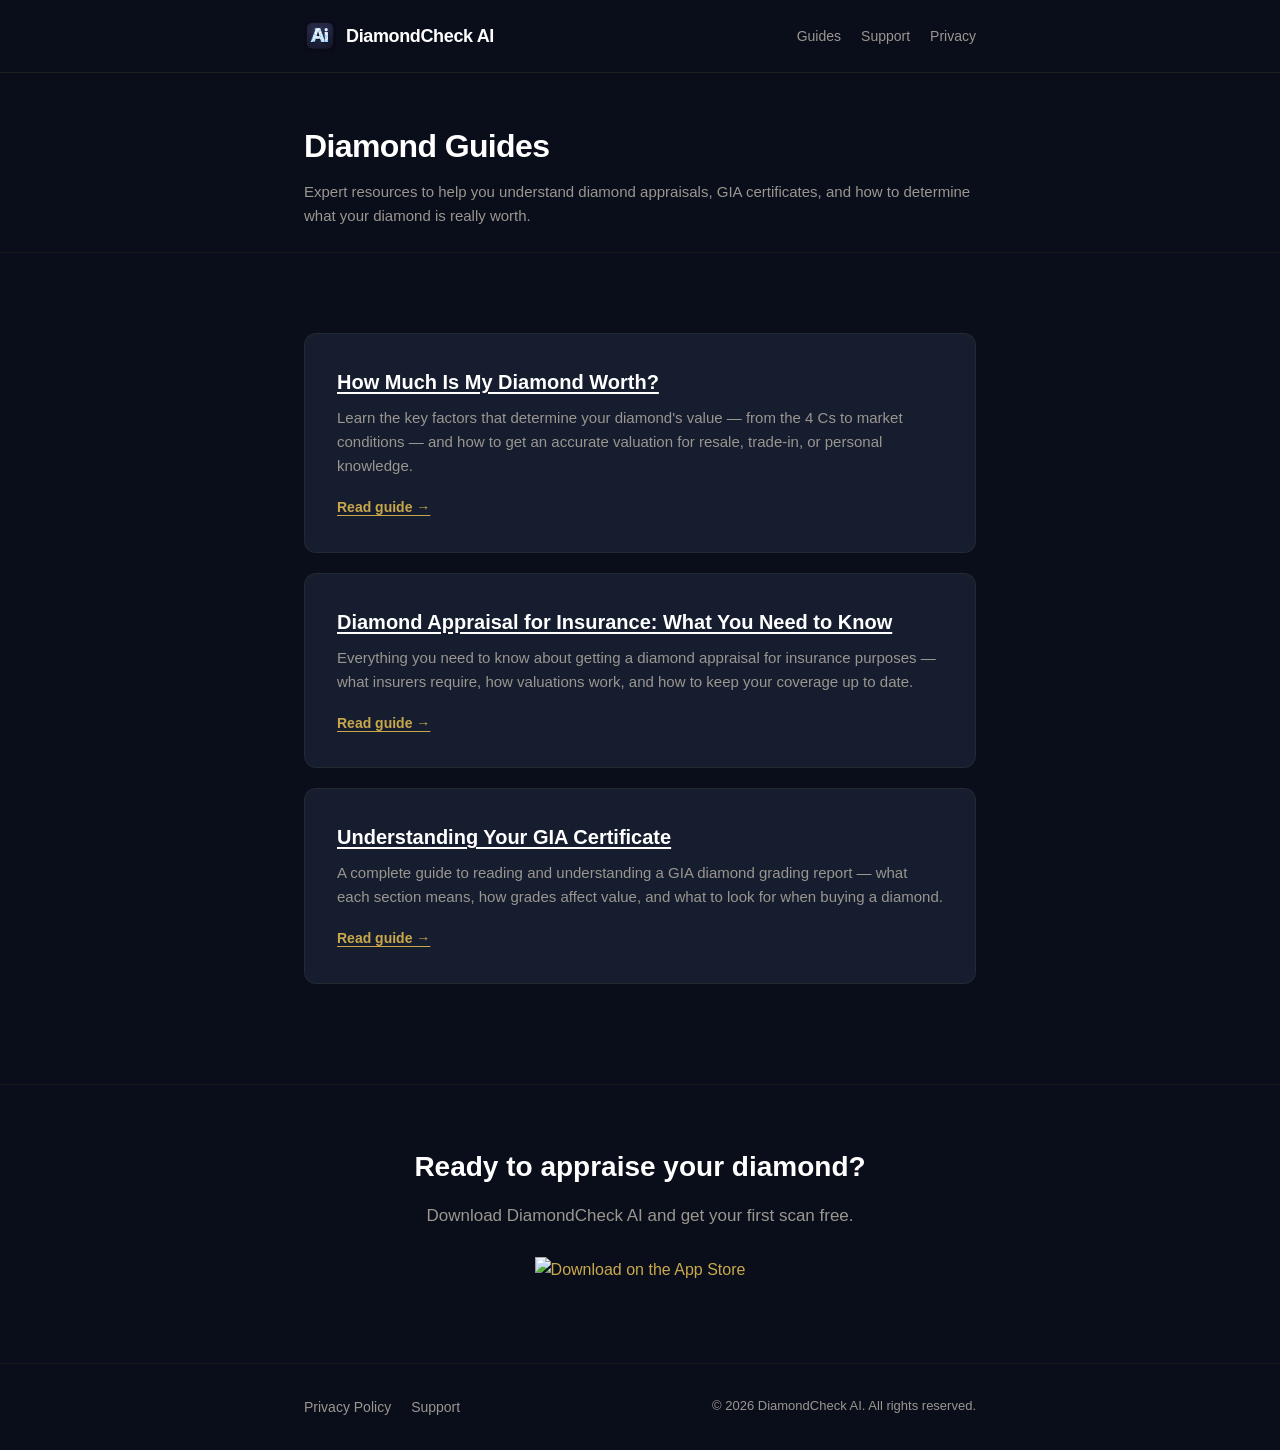
==== guides/index.html @ a44cbb97 "Add SEO keyword optimization and guides section - Fill keyword gaps: "diamond appraisal app", "onlin" ====
<!DOCTYPE html>
<html lang="en">
<head>
  <meta charset="utf-8">
  <meta name="viewport" content="width=device-width, initial-scale=1">
  <title>Diamond Guides — DiamondCheck AI</title>
  <meta name="description" content="Expert guides on diamond appraisal, GIA certificates, diamond pricing for insurance, and how to determine your diamond's resale value.">
  <meta name="keywords" content="diamond appraisal guide, how much is my diamond worth, diamond appraisal for insurance, GIA certificate explained, diamond resale value">
  <link rel="canonical" href="https://diamondcheck-ai.com/guides/">
  <link rel="icon" type="image/png" href="/assets/app-icon.png">
  <link rel="apple-touch-icon" href="/assets/app-icon.png">
  <meta property="og:title" content="Diamond Guides — DiamondCheck AI">
  <meta property="og:description" content="Expert guides on diamond appraisal, GIA certificates, and determining your diamond's value.">
  <meta property="og:type" content="website">
  <meta property="og:url" content="https://diamondcheck-ai.com/guides/">
  <meta property="og:image" content="https://diamondcheck-ai.com/assets/og-image.png">
  <link rel="stylesheet" href="/assets/style.css">
  <style>
    .guides-grid {
      display: grid;
      grid-template-columns: 1fr;
      gap: 20px;
      margin: 40px 0;
    }
    .guide-card {
      background: var(--navy-card);
      border: 1px solid rgba(201, 168, 76, 0.08);
      border-radius: var(--radius);
      padding: 32px;
      transition: border-color 0.2s, transform 0.2s;
    }
    .guide-card:hover {
      border-color: rgba(201, 168, 76, 0.25);
      transform: translateY(-2px);
    }
    .guide-card h2 {
      font-size: 1.25rem;
      color: var(--white);
      font-weight: 700;
      margin-bottom: 8px;
    }
    .guide-card h2 a {
      color: var(--white);
    }
    .guide-card h2 a:hover {
      color: var(--gold);
    }
    .guide-card p {
      font-size: 0.9375rem;
      color: var(--text-muted);
      line-height: 1.6;
      margin-bottom: 16px;
    }
    .guide-card .read-more {
      font-size: 0.875rem;
      font-weight: 600;
      color: var(--gold);
    }
  </style>
</head>
<body>
  <div class="page">

    <header class="site-header">
      <div class="container">
        <a href="/" class="logo">
          <span class="logo-icon"><img src="/assets/app-icon.png" alt="DiamondCheck AI" width="64" height="64"></span>
          DiamondCheck AI
        </a>
        <nav class="header-nav">
          <a href="/guides/">Guides</a>
          <a href="/support/">Support</a>
          <a href="/privacy/">Privacy</a>
        </nav>
      </div>
    </header>

    <section class="page-header">
      <div class="container">
        <h1>Diamond Guides</h1>
        <p>Expert resources to help you understand diamond appraisals, GIA certificates, and how to determine what your diamond is really worth.</p>
      </div>
    </section>

    <section class="page-body">
      <div class="container">
        <div class="guides-grid">

          <div class="guide-card">
            <h2><a href="/guides/how-much-is-my-diamond-worth/">How Much Is My Diamond Worth?</a></h2>
            <p>Learn the key factors that determine your diamond's value — from the 4 Cs to market conditions — and how to get an accurate valuation for resale, trade-in, or personal knowledge.</p>
            <a href="/guides/how-much-is-my-diamond-worth/" class="read-more">Read guide &rarr;</a>
          </div>

          <div class="guide-card">
            <h2><a href="/guides/diamond-appraisal-for-insurance/">Diamond Appraisal for Insurance: What You Need to Know</a></h2>
            <p>Everything you need to know about getting a diamond appraisal for insurance purposes — what insurers require, how valuations work, and how to keep your coverage up to date.</p>
            <a href="/guides/diamond-appraisal-for-insurance/" class="read-more">Read guide &rarr;</a>
          </div>

          <div class="guide-card">
            <h2><a href="/guides/understanding-gia-certificate/">Understanding Your GIA Certificate</a></h2>
            <p>A complete guide to reading and understanding a GIA diamond grading report — what each section means, how grades affect value, and what to look for when buying a diamond.</p>
            <a href="/guides/understanding-gia-certificate/" class="read-more">Read guide &rarr;</a>
          </div>

        </div>
      </div>
    </section>

    <hr class="divider">

    <section class="cta-section" style="text-align: center; padding: 60px 0 80px;">
      <div class="container">
        <h2 style="font-size: 1.75rem; font-weight: 700; color: var(--white); margin-bottom: 12px;">Ready to appraise your diamond?</h2>
        <p style="color: var(--text-muted); margin-bottom: 28px; font-size: 1.0625rem;">Download DiamondCheck AI and get your first scan free.</p>
        <a href="https://apps.apple.com/app/id6760788186" class="app-store-badge" target="_blank" rel="noopener">
          <img src="https://tools.applemediaservices.com/api/badges/download-on-the-app-store/black/en-us?size=250x83" alt="Download on the App Store" style="height: 54px; width: auto;">
        </a>
      </div>
    </section>

    <footer class="site-footer">
      <div class="container">
        <div class="footer-inner">
          <div class="footer-links">
            <a href="/privacy/">Privacy Policy</a>
            <a href="/support/">Support</a>
          </div>
          <span class="footer-copy">&copy; 2026 DiamondCheck AI. All rights reserved.</span>
        </div>
      </div>
    </footer>

  </div>
</body>
</html>
---- assets/style.css ----
/* DiamondCheckAI — Shared Styles */

:root {
  --navy: #0a0e1a;
  --navy-light: #121828;
  --navy-card: #161d2e;
  --gold: #c9a84c;
  --gold-light: #e2c56d;
  --gold-dim: rgba(201, 168, 76, 0.15);
  --text: #e8e6e1;
  --text-muted: #9a9690;
  --white: #ffffff;
  --radius: 12px;
  --max-width: 720px;
}

*, *::before, *::after {
  box-sizing: border-box;
  margin: 0;
  padding: 0;
}

html {
  font-size: 16px;
  scroll-behavior: smooth;
  -webkit-text-size-adjust: 100%;
}

body {
  font-family: -apple-system, BlinkMacSystemFont, 'Segoe UI', Roboto, Helvetica, Arial, sans-serif;
  background: var(--navy);
  color: var(--text);
  line-height: 1.6;
  min-height: 100vh;
  -webkit-font-smoothing: antialiased;
}

a {
  color: var(--gold);
  text-decoration: none;
  transition: color 0.2s;
}

a:hover {
  color: var(--gold-light);
}

img {
  max-width: 100%;
  height: auto;
}

/* Layout */

.page {
  display: flex;
  flex-direction: column;
  min-height: 100vh;
}

.container {
  width: 100%;
  max-width: var(--max-width);
  margin: 0 auto;
  padding: 0 24px;
}

/* Header */

.site-header {
  padding: 20px 0;
  border-bottom: 1px solid rgba(201, 168, 76, 0.1);
}

.site-header .container {
  display: flex;
  align-items: center;
  justify-content: space-between;
}

.logo {
  display: flex;
  align-items: center;
  gap: 10px;
  font-size: 1.125rem;
  font-weight: 700;
  color: var(--white);
  letter-spacing: -0.02em;
}

.logo-icon {
  width: 32px;
  height: 32px;
  border-radius: 8px;
  overflow: hidden;
  flex-shrink: 0;
}

.logo-icon img {
  width: 100%;
  height: 100%;
  display: block;
}

.header-nav {
  display: flex;
  gap: 20px;
  font-size: 0.875rem;
}

.header-nav a {
  color: var(--text-muted);
}

.header-nav a:hover {
  color: var(--gold);
}

/* Hero */

.hero {
  padding: 80px 0 60px;
  text-align: center;
}

.hero-badge {
  display: inline-block;
  padding: 6px 16px;
  background: var(--gold-dim);
  border: 1px solid rgba(201, 168, 76, 0.25);
  border-radius: 100px;
  font-size: 0.8125rem;
  color: var(--gold);
  font-weight: 500;
  margin-bottom: 24px;
  letter-spacing: 0.04em;
  text-transform: uppercase;
}

.hero h1 {
  font-size: 2.5rem;
  font-weight: 800;
  color: var(--white);
  line-height: 1.15;
  letter-spacing: -0.03em;
  margin-bottom: 16px;
}

.hero h1 .gold {
  color: var(--gold);
}

.hero p {
  font-size: 1.125rem;
  color: var(--text-muted);
  max-width: 520px;
  margin: 0 auto 36px;
}

/* Buttons */

.btn {
  display: inline-flex;
  align-items: center;
  gap: 10px;
  padding: 14px 28px;
  border-radius: var(--radius);
  font-size: 1rem;
  font-weight: 600;
  transition: transform 0.15s, box-shadow 0.15s;
  cursor: pointer;
  border: none;
}

.btn:active {
  transform: scale(0.97);
}

.btn-gold {
  background: linear-gradient(135deg, var(--gold), var(--gold-light));
  color: var(--navy);
}

.btn-gold:hover {
  color: var(--navy);
  box-shadow: 0 4px 24px rgba(201, 168, 76, 0.35);
}

.btn-outline {
  background: transparent;
  border: 1.5px solid rgba(201, 168, 76, 0.3);
  color: var(--gold);
}

.btn-outline:hover {
  border-color: var(--gold);
  color: var(--gold-light);
  background: var(--gold-dim);
}

.btn svg {
  width: 20px;
  height: 20px;
  flex-shrink: 0;
}

/* Cards */

.card {
  background: var(--navy-card);
  border: 1px solid rgba(201, 168, 76, 0.08);
  border-radius: var(--radius);
  padding: 28px;
  text-align: center;
}

.card-icon {
  width: 44px;
  height: 44px;
  background: var(--gold-dim);
  border-radius: 10px;
  display: flex;
  align-items: center;
  justify-content: center;
  margin: 0 auto 16px;
  font-size: 1.25rem;
}

.card h3 {
  font-size: 1.0625rem;
  color: var(--white);
  margin-bottom: 8px;
  font-weight: 600;
}

.card p {
  font-size: 0.9375rem;
  color: var(--text-muted);
  line-height: 1.5;
}

.features-grid {
  display: grid;
  grid-template-columns: 1fr;
  gap: 16px;
  margin: 48px 0;
}

/* Section headings */

.section {
  padding: 48px 0;
}

.section-title {
  font-size: 1.75rem;
  font-weight: 700;
  color: var(--white);
  letter-spacing: -0.02em;
  margin-bottom: 12px;
}

.section-subtitle {
  color: var(--text-muted);
  font-size: 1rem;
  margin-bottom: 32px;
}

/* Divider */

.divider {
  border: none;
  border-top: 1px solid rgba(201, 168, 76, 0.08);
  margin: 0;
}

/* Footer */

.site-footer {
  margin-top: auto;
  padding: 32px 0;
  border-top: 1px solid rgba(201, 168, 76, 0.08);
}

.footer-inner {
  display: flex;
  flex-direction: column;
  align-items: center;
  gap: 12px;
  text-align: center;
}

.footer-links {
  display: flex;
  gap: 20px;
  font-size: 0.875rem;
}

.footer-links a {
  color: var(--text-muted);
}

.footer-copy {
  font-size: 0.8125rem;
  color: var(--text-muted);
}

/* Page content (privacy, support) */

.page-header {
  padding: 48px 0 24px;
  border-bottom: 1px solid rgba(201, 168, 76, 0.08);
}

.page-header h1 {
  font-size: 2rem;
  font-weight: 700;
  color: var(--white);
  letter-spacing: -0.02em;
}

.page-header p {
  color: var(--text-muted);
  margin-top: 8px;
  font-size: 0.9375rem;
}

.page-body {
  padding: 40px 0 60px;
}

.page-body h2 {
  font-size: 1.25rem;
  font-weight: 600;
  color: var(--white);
  margin-top: 36px;
  margin-bottom: 12px;
}

.page-body h2:first-child {
  margin-top: 0;
}

.page-body p,
.page-body li {
  font-size: 0.9375rem;
  color: var(--text-muted);
  line-height: 1.65;
}

.page-body ul {
  list-style: none;
  padding-left: 0;
  margin: 12px 0;
}

.page-body ul li {
  position: relative;
  padding-left: 20px;
  margin-bottom: 8px;
}

.page-body ul li::before {
  content: '';
  position: absolute;
  left: 0;
  top: 10px;
  width: 6px;
  height: 6px;
  background: var(--gold);
  border-radius: 50%;
}

.page-body a {
  text-decoration: underline;
  text-underline-offset: 3px;
}

/* FAQ accordion */

.faq-list {
  display: flex;
  flex-direction: column;
  gap: 12px;
}

.faq-item {
  background: var(--navy-card);
  border: 1px solid rgba(201, 168, 76, 0.08);
  border-radius: var(--radius);
  overflow: hidden;
}

.faq-question {
  width: 100%;
  background: none;
  border: none;
  padding: 20px 24px;
  font-size: 1rem;
  font-weight: 600;
  color: var(--white);
  text-align: left;
  cursor: pointer;
  display: flex;
  justify-content: space-between;
  align-items: center;
  gap: 12px;
  font-family: inherit;
}

.faq-question:hover {
  color: var(--gold);
}

.faq-chevron {
  width: 20px;
  height: 20px;
  flex-shrink: 0;
  transition: transform 0.25s;
  color: var(--text-muted);
}

.faq-item.open .faq-chevron {
  transform: rotate(180deg);
}

.faq-answer {
  max-height: 0;
  overflow: hidden;
  transition: max-height 0.3s ease;
}

.faq-answer-inner {
  padding: 0 24px 20px;
  font-size: 0.9375rem;
  color: var(--text-muted);
  line-height: 1.6;
}

/* Referral page */

.ref-hero {
  padding: 60px 0 40px;
  text-align: center;
}

.ref-gift {
  margin: 0 auto 24px;
  text-align: center;
}

.ref-hero h1 {
  font-size: 2rem;
  font-weight: 800;
  color: var(--white);
  line-height: 1.2;
  letter-spacing: -0.02em;
  margin-bottom: 12px;
}

.ref-hero p {
  font-size: 1.0625rem;
  color: var(--text-muted);
  max-width: 440px;
  margin: 0 auto 32px;
}

.ref-code {
  display: inline-block;
  padding: 10px 20px;
  background: var(--navy-card);
  border: 1px dashed rgba(201, 168, 76, 0.3);
  border-radius: 8px;
  font-family: 'SF Mono', SFMono-Regular, Menlo, monospace;
  font-size: 0.9375rem;
  color: var(--gold);
  margin-bottom: 32px;
}

.ref-steps {
  display: flex;
  flex-direction: column;
  gap: 16px;
  text-align: left;
  margin: 40px 0;
}

.ref-step {
  display: flex;
  gap: 16px;
  align-items: flex-start;
}

.ref-step-num {
  width: 32px;
  height: 32px;
  background: var(--gold-dim);
  border-radius: 50%;
  display: flex;
  align-items: center;
  justify-content: center;
  font-size: 0.875rem;
  font-weight: 700;
  color: var(--gold);
  flex-shrink: 0;
}

.ref-step-text h4 {
  font-size: 0.9375rem;
  color: var(--white);
  font-weight: 600;
  margin-bottom: 2px;
}

.ref-step-text p {
  font-size: 0.875rem;
  color: var(--text-muted);
}

/* Responsive */

@media (min-width: 640px) {
  .features-grid {
    grid-template-columns: repeat(2, 1fr);
  }

  .hero h1 {
    font-size: 3rem;
  }

  .footer-inner {
    flex-direction: row;
    justify-content: space-between;
  }
}

@media (max-width: 480px) {
  .hero {
    padding: 48px 0 40px;
  }

  .hero h1 {
    font-size: 1.875rem;
  }

  .header-nav {
    gap: 14px;
  }

  .btn {
    padding: 12px 22px;
    font-size: 0.9375rem;
  }
}
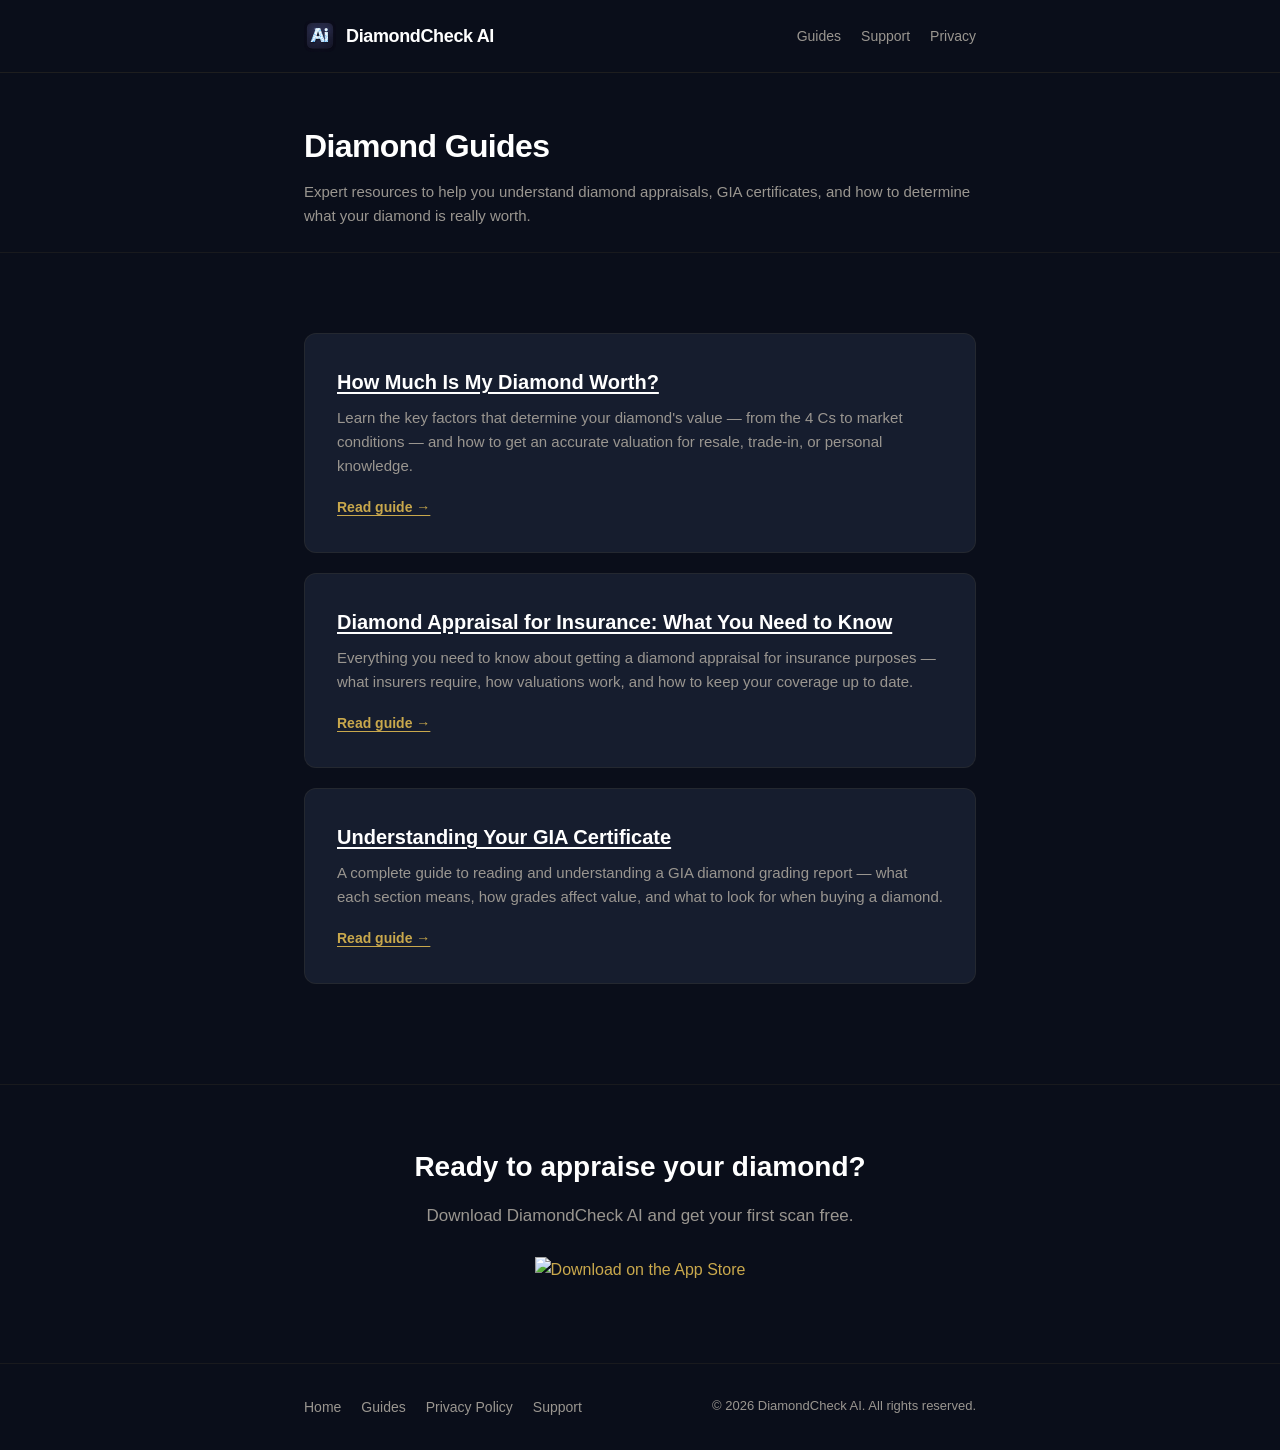
==== commit f88092a9: "Add personas, testimonials, 404 page, cross-links, and SEO improvements Homepage: - Add "Who It's Fo" ====
--- a/guides/index.html
+++ b/guides/index.html
@@ -124,6 +124,8 @@
       <div class="container">
         <div class="footer-inner">
           <div class="footer-links">
+            <a href="/">Home</a>
+            <a href="/guides/">Guides</a>
             <a href="/privacy/">Privacy Policy</a>
             <a href="/support/">Support</a>
           </div>
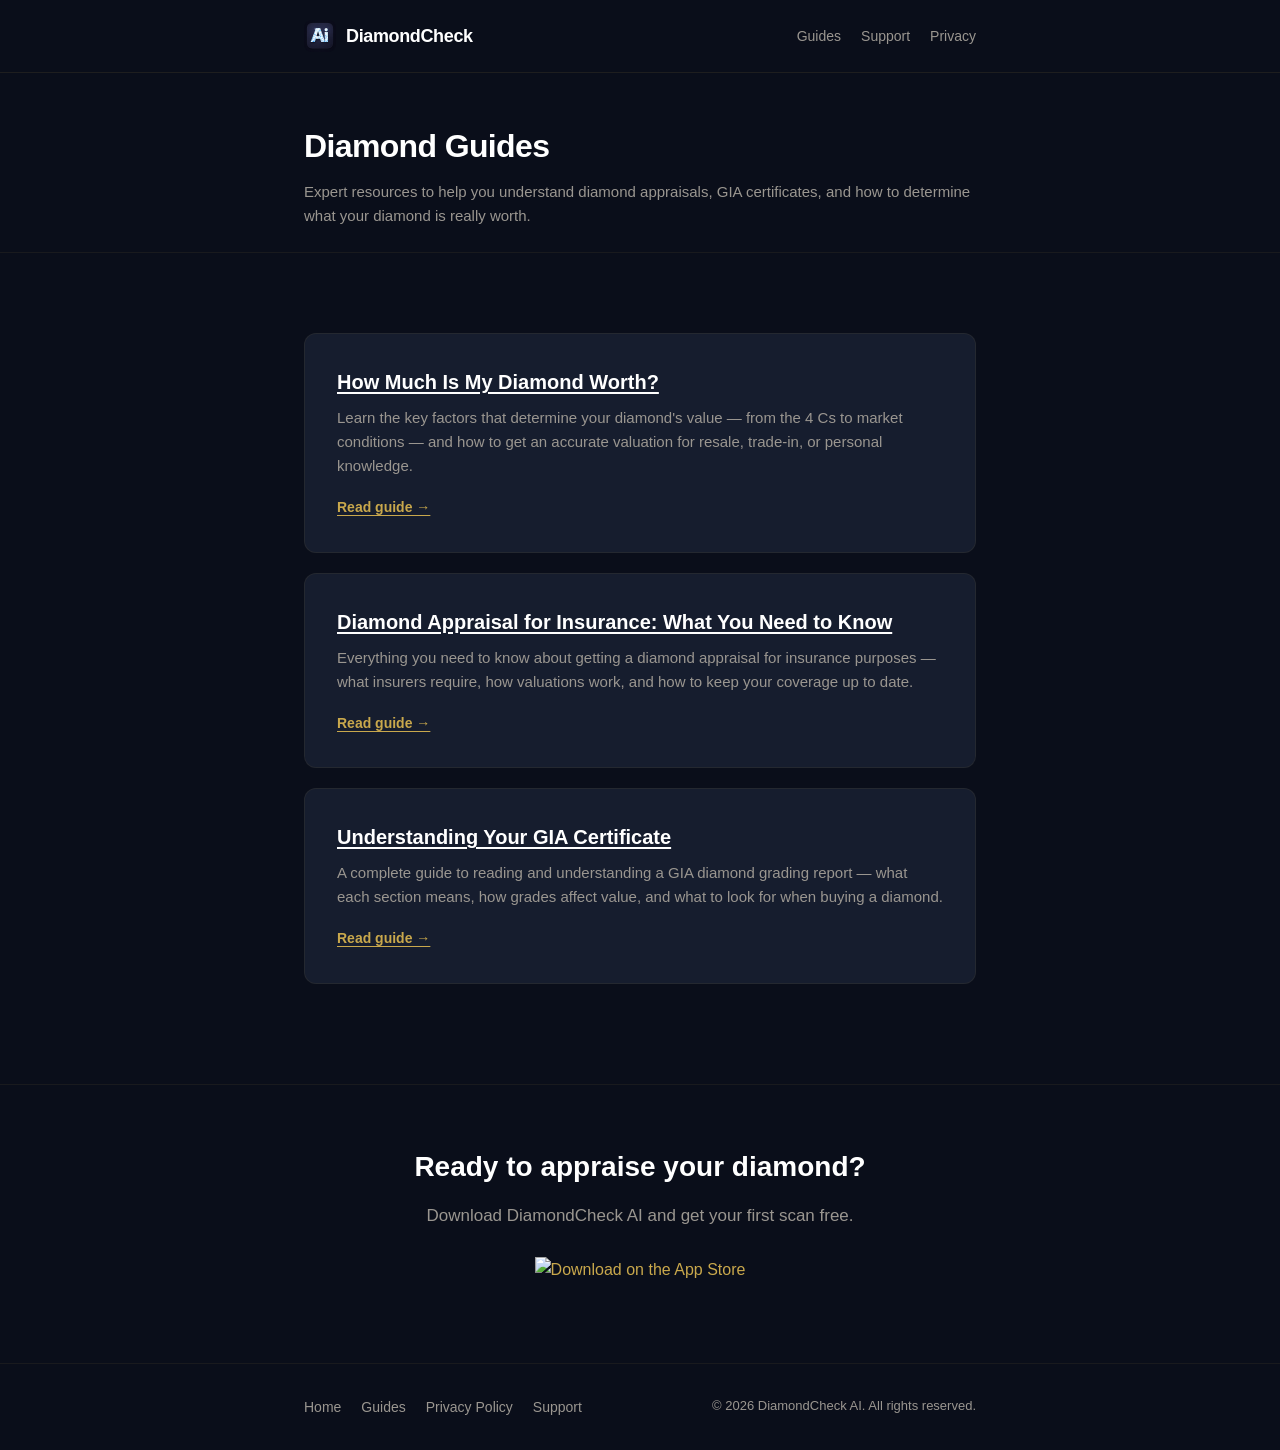
==== commit 83b8a7b2: "Shorten nav logo text to "DiamondCheck" for better mobile layout Removes "AI" from the navigation lo" ====
--- a/guides/index.html
+++ b/guides/index.html
@@ -64,8 +64,8 @@
     <header class="site-header">
       <div class="container">
         <a href="/" class="logo">
-          <span class="logo-icon"><img src="/assets/app-icon.png" alt="DiamondCheck AI" width="64" height="64"></span>
-          DiamondCheck AI
+          <span class="logo-icon"><img src="/assets/app-icon.png" alt="DiamondCheck" width="64" height="64"></span>
+          DiamondCheck
         </a>
         <nav class="header-nav">
           <a href="/guides/">Guides</a>
